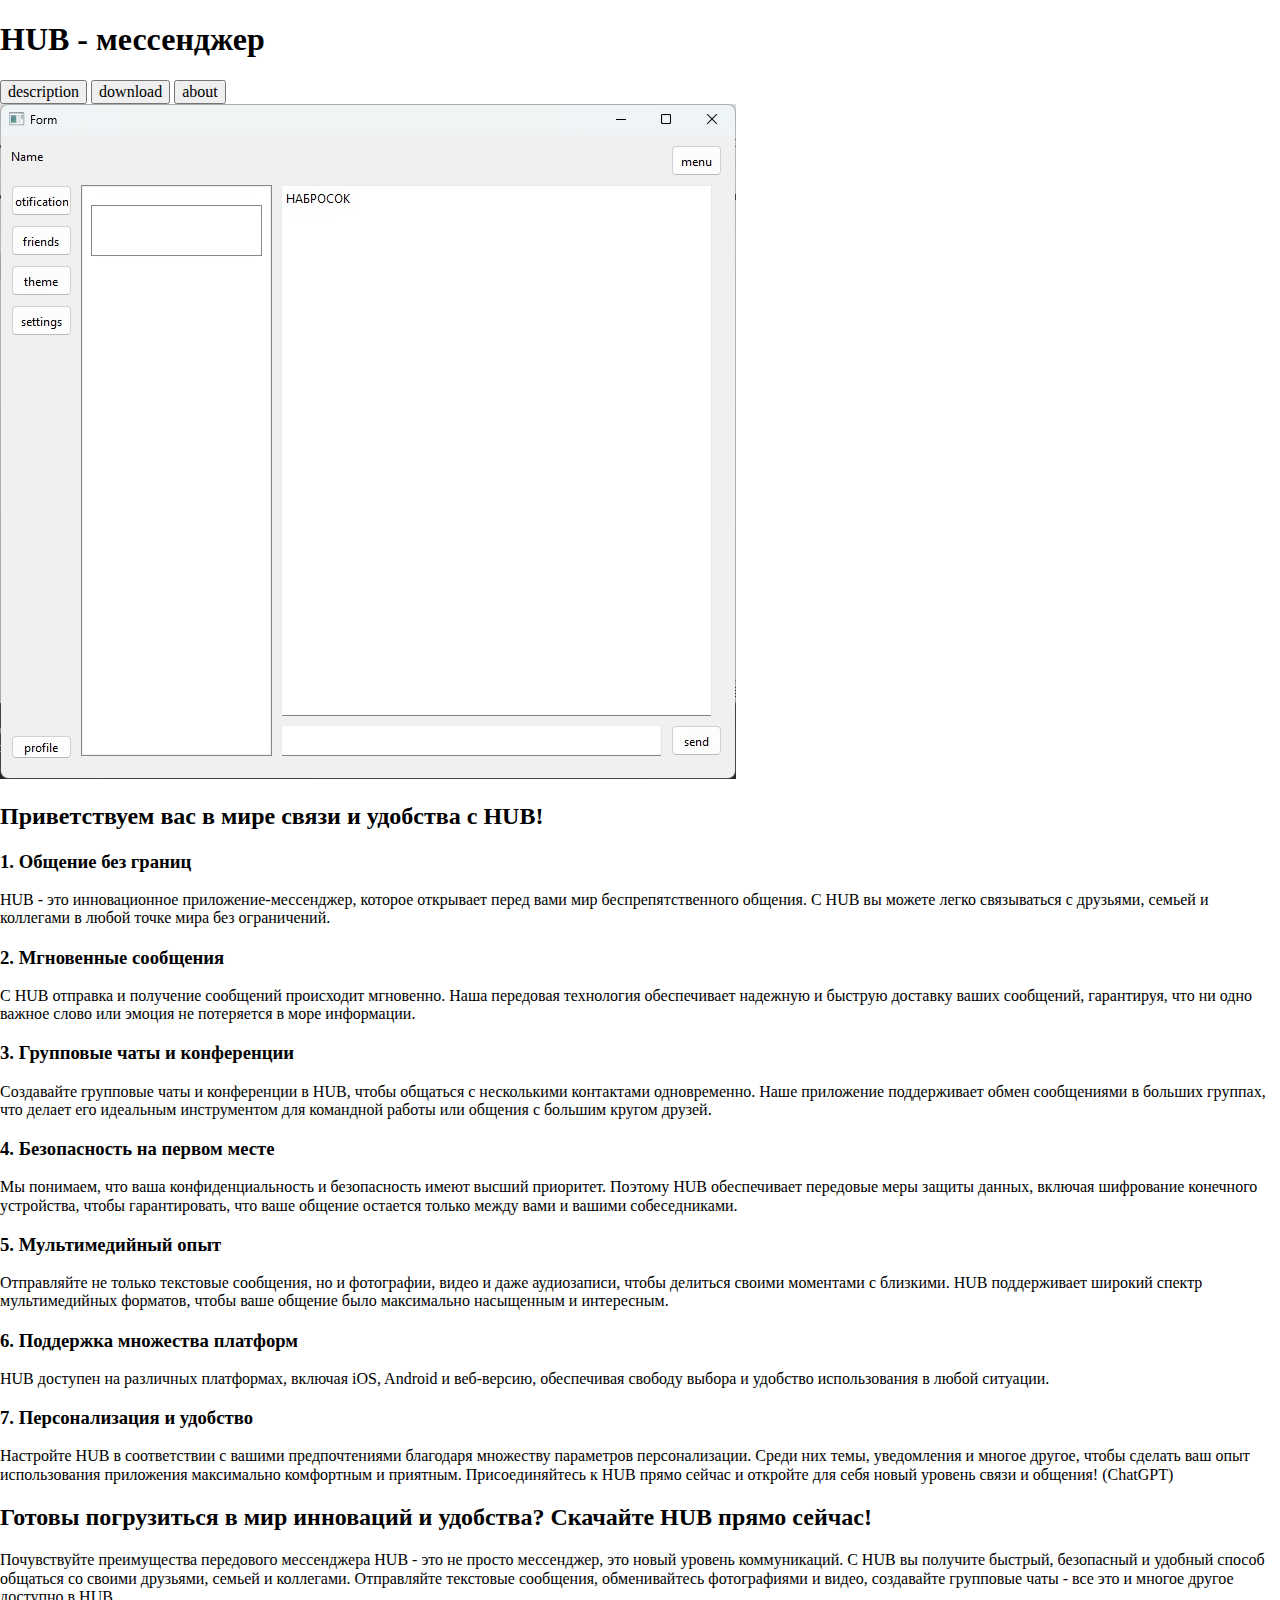
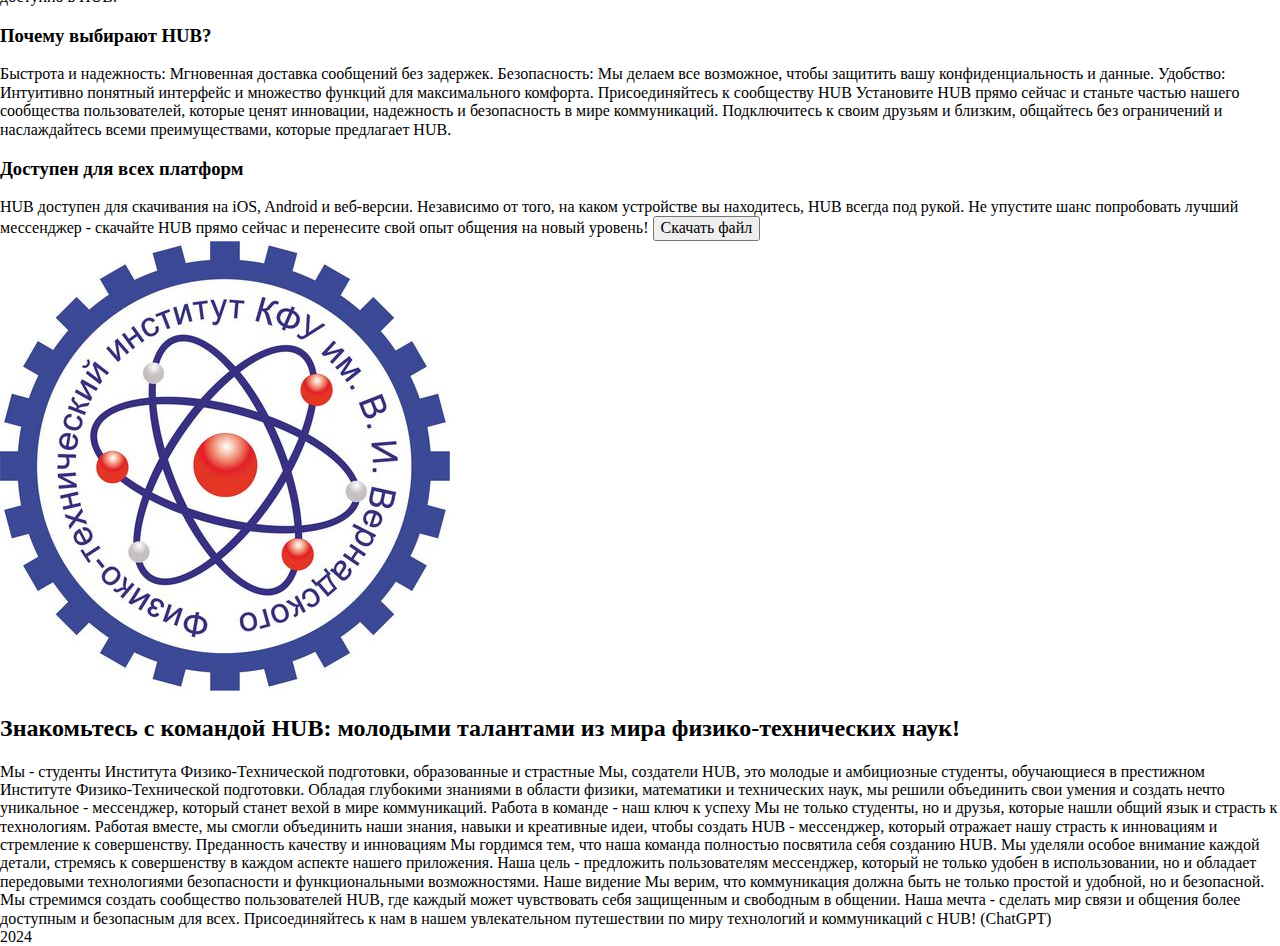
==== src/web/index.html @ a6098650 "wip" ====
<!--
Локальный месседжер
Студенты:
- Максим Покидько
18 марта 2024 г.
-->

<!DOCTYPE html>
<html lang="ru">
    <head>
        <meta charset="UTF-8">
        <meta name="viewport" content="width=device-width, initial-scale=1.0">
        <title>HUB</title>
        <link rel="shortcut icon" href="img/icon.ico" />
        <link rel="stylesheet" href="css/normalize.css">
        <link rel="stylesheet" href="css/style.css">
    </head>
    <body>
        <header>
            <h1>HUB - мессенджер</h1>
        </header>

        <nav>
            <button id="description">description</button>
            <button id="download">download</button>
            <button id="about">about</button>
        </nav>

        <main>

        <!--Заменить нормальным контентом-->
        <section id="section1">
            <div><img src="img/HUB.jpg"></div>
            <div>
                <h2>Приветствуем вас в мире связи и удобства с HUB!</h2>
                <h3>1. Общение без границ</h3>
                HUB - это инновационное приложение-мессенджер, которое открывает перед вами мир беспрепятственного общения. С HUB вы можете легко связываться с друзьями, семьей и коллегами в любой точке мира без ограничений.
                
                <h3>2. Мгновенные сообщения</h3>
                С HUB отправка и получение сообщений происходит мгновенно. Наша передовая технология обеспечивает надежную и быструю доставку ваших сообщений, гарантируя, что ни одно важное слово или эмоция не потеряется в море информации.
                
                <h3>3. Групповые чаты и конференции</h3>
                Создавайте групповые чаты и конференции в HUB, чтобы общаться с несколькими контактами одновременно. Наше приложение поддерживает обмен сообщениями в больших группах, что делает его идеальным инструментом для командной работы или общения с большим кругом друзей.
                
                <h3>4. Безопасность на первом месте</h3>
                Мы понимаем, что ваша конфиденциальность и безопасность имеют высший приоритет. Поэтому HUB обеспечивает передовые меры защиты данных, включая шифрование конечного устройства, чтобы гарантировать, что ваше общение остается только между вами и вашими собеседниками.
                
                <h3>5. Мультимедийный опыт</h3>
                Отправляйте не только текстовые сообщения, но и фотографии, видео и даже аудиозаписи, чтобы делиться своими моментами с близкими. HUB поддерживает широкий спектр мультимедийных форматов, чтобы ваше общение было максимально насыщенным и интересным.
                
                <h3>6. Поддержка множества платформ</h3>
                HUB доступен на различных платформах, включая iOS, Android и веб-версию, обеспечивая свободу выбора и удобство использования в любой ситуации.
                
                <h3>7. Персонализация и удобство</h3>
                Настройте HUB в соответствии с вашими предпочтениями благодаря множеству параметров персонализации. Среди них темы, уведомления и многое другое, чтобы сделать ваш опыт использования приложения максимально комфортным и приятным.
                
                Присоединяйтесь к HUB прямо сейчас и откройте для себя новый уровень связи и общения!
                (ChatGPT)
            </div>
        </section>

        <!--Заменить нормальным контентом-->
        <section id="section2">
            <h2>Готовы погрузиться в мир инноваций и удобства? Скачайте HUB прямо сейчас!</h2>
            Почувствуйте преимущества передового мессенджера
            HUB - это не просто мессенджер, это новый уровень коммуникаций. С HUB вы получите быстрый, безопасный и удобный способ общаться со своими друзьями, семьей и коллегами. Отправляйте текстовые сообщения, обменивайтесь фотографиями и видео, создавайте групповые чаты - все это и многое другое доступно в HUB.

            <h3>Почему выбирают HUB?</h3>
            Быстрота и надежность: Мгновенная доставка сообщений без задержек.
            Безопасность: Мы делаем все возможное, чтобы защитить вашу конфиденциальность и данные.
            Удобство: Интуитивно понятный интерфейс и множество функций для максимального комфорта.
            Присоединяйтесь к сообществу HUB
            Установите HUB прямо сейчас и станьте частью нашего сообщества пользователей, которые ценят инновации, надежность и безопасность в мире коммуникаций. Подключитесь к своим друзьям и близким, общайтесь без ограничений и наслаждайтесь всеми преимуществами, которые предлагает HUB.

            <h3>Доступен для всех платформ</h3>
            HUB доступен для скачивания на iOS, Android и веб-версии. Независимо от того, на каком устройстве вы находитесь, HUB всегда под рукой.

            Не упустите шанс попробовать лучший мессенджер - скачайте HUB прямо сейчас и перенесите свой опыт общения на новый уровень!
            <button onclick="downloadFile()">Скачать файл</button>
        </section>

        <!--Заменить нормальным контентом-->
        <section id="section3">
            <div><img src="img/icon.jpg"></div>
            <h2>Знакомьтесь с командой HUB: молодыми талантами из мира физико-технических наук!</h2>
            Мы - студенты Института Физико-Технической подготовки, образованные и страстные
            Мы, создатели HUB, это молодые и амбициозные студенты, обучающиеся в престижном Институте Физико-Технической подготовки. Обладая глубокими знаниями в области физики, математики и технических наук, мы решили объединить свои умения и создать нечто уникальное - мессенджер, который станет вехой в мире коммуникаций.

            Работа в команде - наш ключ к успеху
            Мы не только студенты, но и друзья, которые нашли общий язык и страсть к технологиям. Работая вместе, мы смогли объединить наши знания, навыки и креативные идеи, чтобы создать HUB - мессенджер, который отражает нашу страсть к инновациям и стремление к совершенству.

            Преданность качеству и инновациям
            Мы гордимся тем, что наша команда полностью посвятила себя созданию HUB. Мы уделяли особое внимание каждой детали, стремясь к совершенству в каждом аспекте нашего приложения. Наша цель - предложить пользователям мессенджер, который не только удобен в использовании, но и обладает передовыми технологиями безопасности и функциональными возможностями.

            Наше видение
            Мы верим, что коммуникация должна быть не только простой и удобной, но и безопасной. Мы стремимся создать сообщество пользователей HUB, где каждый может чувствовать себя защищенным и свободным в общении. Наша мечта - сделать мир связи и общения более доступным и безопасным для всех.

            Присоединяйтесь к нам в нашем увлекательном путешествии по миру технологий и коммуникаций с HUB!

            (ChatGPT)
        </section>

        <button id="up">Вверх</button>
    </main>

    <footer>
        2024
    </footer>
    </body>
    <script src="js/script.js"></script>
</html>
---- src/web/css/style.css ----
/**
Локальный месседжер
Студенты:
- Максим Покидько
18 марта 2024 г.
*/

.scrollButton {
  position: fixed;
  bottom: 20px;
  right: 20px;
  padding: 10px 20px;
  background-color: #007bff;
  color: #fff;
  text-decoration: none;
}

.scrollButton:hover {
  background-color: #0056b3;
}

#up{
  position: fixed;
  z-index: 1;
  right: 1em;
  bottom: 1em;
}
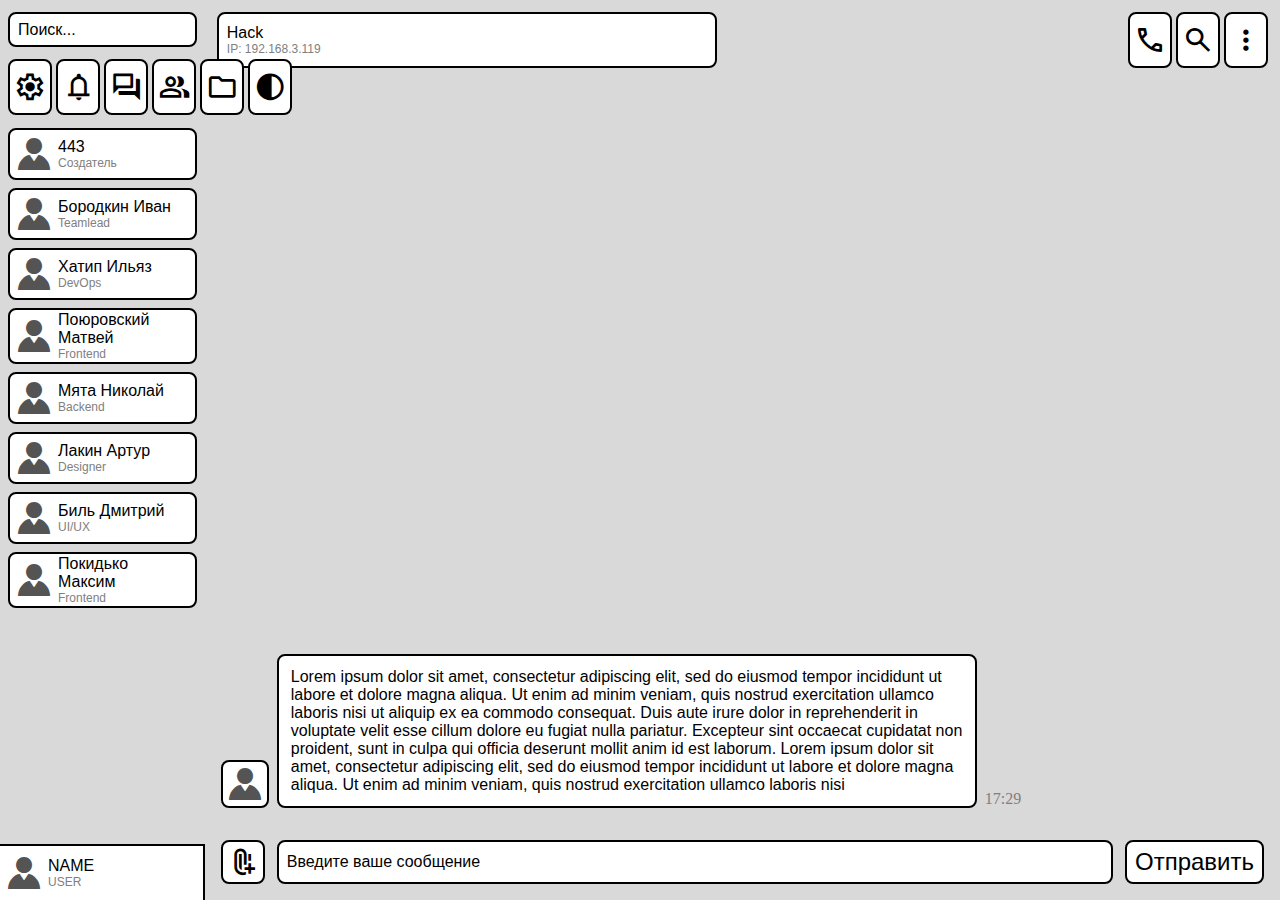
==== commit 6ecae918: "update website" ====
--- a/src/web/index.html
+++ b/src/web/index.html
@@ -1,111 +1,144 @@
-<!--
-Локальный месседжер
-Студенты:
-- Максим Покидько
-18 марта 2024 г.
--->
-
 <!DOCTYPE html>
-<html lang="ru">
-    <head>
-        <meta charset="UTF-8">
-        <meta name="viewport" content="width=device-width, initial-scale=1.0">
-        <title>HUB</title>
-        <link rel="shortcut icon" href="img/icon.ico" />
-        <link rel="stylesheet" href="css/normalize.css">
-        <link rel="stylesheet" href="css/style.css">
-    </head>
-    <body>
-        <header>
-            <h1>HUB - мессенджер</h1>
-        </header>
-
-        <nav>
-            <button id="description">description</button>
-            <button id="download">download</button>
-            <button id="about">about</button>
-        </nav>
-
-        <main>
-
-        <!--Заменить нормальным контентом-->
-        <section id="section1">
-            <div><img src="img/HUB.jpg"></div>
-            <div>
-                <h2>Приветствуем вас в мире связи и удобства с HUB!</h2>
-                <h3>1. Общение без границ</h3>
-                HUB - это инновационное приложение-мессенджер, которое открывает перед вами мир беспрепятственного общения. С HUB вы можете легко связываться с друзьями, семьей и коллегами в любой точке мира без ограничений.
-                
-                <h3>2. Мгновенные сообщения</h3>
-                С HUB отправка и получение сообщений происходит мгновенно. Наша передовая технология обеспечивает надежную и быструю доставку ваших сообщений, гарантируя, что ни одно важное слово или эмоция не потеряется в море информации.
-                
-                <h3>3. Групповые чаты и конференции</h3>
-                Создавайте групповые чаты и конференции в HUB, чтобы общаться с несколькими контактами одновременно. Наше приложение поддерживает обмен сообщениями в больших группах, что делает его идеальным инструментом для командной работы или общения с большим кругом друзей.
-                
-                <h3>4. Безопасность на первом месте</h3>
-                Мы понимаем, что ваша конфиденциальность и безопасность имеют высший приоритет. Поэтому HUB обеспечивает передовые меры защиты данных, включая шифрование конечного устройства, чтобы гарантировать, что ваше общение остается только между вами и вашими собеседниками.
-                
-                <h3>5. Мультимедийный опыт</h3>
-                Отправляйте не только текстовые сообщения, но и фотографии, видео и даже аудиозаписи, чтобы делиться своими моментами с близкими. HUB поддерживает широкий спектр мультимедийных форматов, чтобы ваше общение было максимально насыщенным и интересным.
-                
-                <h3>6. Поддержка множества платформ</h3>
-                HUB доступен на различных платформах, включая iOS, Android и веб-версию, обеспечивая свободу выбора и удобство использования в любой ситуации.
-                
-                <h3>7. Персонализация и удобство</h3>
-                Настройте HUB в соответствии с вашими предпочтениями благодаря множеству параметров персонализации. Среди них темы, уведомления и многое другое, чтобы сделать ваш опыт использования приложения максимально комфортным и приятным.
-                
-                Присоединяйтесь к HUB прямо сейчас и откройте для себя новый уровень связи и общения!
-                (ChatGPT)
-            </div>
-        </section>
-
-        <!--Заменить нормальным контентом-->
-        <section id="section2">
-            <h2>Готовы погрузиться в мир инноваций и удобства? Скачайте HUB прямо сейчас!</h2>
-            Почувствуйте преимущества передового мессенджера
-            HUB - это не просто мессенджер, это новый уровень коммуникаций. С HUB вы получите быстрый, безопасный и удобный способ общаться со своими друзьями, семьей и коллегами. Отправляйте текстовые сообщения, обменивайтесь фотографиями и видео, создавайте групповые чаты - все это и многое другое доступно в HUB.
-
-            <h3>Почему выбирают HUB?</h3>
-            Быстрота и надежность: Мгновенная доставка сообщений без задержек.
-            Безопасность: Мы делаем все возможное, чтобы защитить вашу конфиденциальность и данные.
-            Удобство: Интуитивно понятный интерфейс и множество функций для максимального комфорта.
-            Присоединяйтесь к сообществу HUB
-            Установите HUB прямо сейчас и станьте частью нашего сообщества пользователей, которые ценят инновации, надежность и безопасность в мире коммуникаций. Подключитесь к своим друзьям и близким, общайтесь без ограничений и наслаждайтесь всеми преимуществами, которые предлагает HUB.
-
-            <h3>Доступен для всех платформ</h3>
-            HUB доступен для скачивания на iOS, Android и веб-версии. Независимо от того, на каком устройстве вы находитесь, HUB всегда под рукой.
-
-            Не упустите шанс попробовать лучший мессенджер - скачайте HUB прямо сейчас и перенесите свой опыт общения на новый уровень!
-            <button onclick="downloadFile()">Скачать файл</button>
-        </section>
-
-        <!--Заменить нормальным контентом-->
-        <section id="section3">
-            <div><img src="img/icon.jpg"></div>
-            <h2>Знакомьтесь с командой HUB: молодыми талантами из мира физико-технических наук!</h2>
-            Мы - студенты Института Физико-Технической подготовки, образованные и страстные
-            Мы, создатели HUB, это молодые и амбициозные студенты, обучающиеся в престижном Институте Физико-Технической подготовки. Обладая глубокими знаниями в области физики, математики и технических наук, мы решили объединить свои умения и создать нечто уникальное - мессенджер, который станет вехой в мире коммуникаций.
-
-            Работа в команде - наш ключ к успеху
-            Мы не только студенты, но и друзья, которые нашли общий язык и страсть к технологиям. Работая вместе, мы смогли объединить наши знания, навыки и креативные идеи, чтобы создать HUB - мессенджер, который отражает нашу страсть к инновациям и стремление к совершенству.
-
-            Преданность качеству и инновациям
-            Мы гордимся тем, что наша команда полностью посвятила себя созданию HUB. Мы уделяли особое внимание каждой детали, стремясь к совершенству в каждом аспекте нашего приложения. Наша цель - предложить пользователям мессенджер, который не только удобен в использовании, но и обладает передовыми технологиями безопасности и функциональными возможностями.
-
-            Наше видение
-            Мы верим, что коммуникация должна быть не только простой и удобной, но и безопасной. Мы стремимся создать сообщество пользователей HUB, где каждый может чувствовать себя защищенным и свободным в общении. Наша мечта - сделать мир связи и общения более доступным и безопасным для всех.
-
-            Присоединяйтесь к нам в нашем увлекательном путешествии по миру технологий и коммуникаций с HUB!
-
-            (ChatGPT)
-        </section>
-
-        <button id="up">Вверх</button>
-    </main>
-
-    <footer>
-        2024
-    </footer>
-    </body>
-    <script src="js/script.js"></script>
-</html>+<html>
+	<head>
+		<title>Project HUb</title>
+		<link rel="stylesheet" href="styles/main.css">
+	</head>
+	<body>
+		<div class="sidebar">
+			<div class="sidebar__find">
+				<input class="input" placeholder="Поиск..."></input>
+			</div>
+			<div class="sidebar__btns">
+				<div class="btn icon-only">
+					<i class="btn__icon icon-settings"></i>
+				</div>
+				<div class="btn icon-only">
+					<i class="btn__icon icon-notifications"></i>
+				</div>
+				<div class="btn icon-only">
+					<i class="btn__icon icon-public-chat"></i>
+				</div>
+				<div class="btn icon-only">
+					<i class="btn__icon icon-group"></i>
+				</div>
+				<div class="btn icon-only">
+					<i class="btn__icon icon-folder"></i>
+				</div>
+				<div class="btn icon-only">
+					<i class="btn__icon icon-theme-switcher"></i>
+				</div>
+			</div>
+			<div class="sidebar__users">
+				<div class="user-card">
+					<i class="user-card__avatar icon-default-avatar"></i>
+					<div class="user-card__body">
+						<p class="user-card__title">443</p>
+						<p class="user-card__subtitle">Создатель</p>
+				</div>
+				</div>
+				<div class="user-card">
+					<i class="user-card__avatar icon-default-avatar"></i>
+					<div class="user-card__body">
+						<p class="user-card__title">Бородкин Иван</p>
+						<p class="user-card__subtitle">Teamlead</p>
+					</div>
+				</div>
+				<div class="user-card">
+					<i class="user-card__avatar icon-default-avatar"></i>
+					<div class="user-card__body">
+						<p class="user-card__title">Хатип Ильяз</p>
+						<p class="user-card__subtitle">DevOps</p>
+					</div>
+				</div>
+				<div class="user-card">
+					<i class="user-card__avatar icon-default-avatar"></i>
+					<div class="user-card__body">
+						<p class="user-card__title">Поюровский Матвей</p>
+						<p class="user-card__subtitle">Frontend</p>
+					</div>
+				</div>
+				<div class="user-card">
+					<i class="user-card__avatar icon-default-avatar"></i>
+					<div class="user-card__body">
+						<p class="user-card__title">Мята Николай</p>
+						<p class="user-card__subtitle">Backend</p>
+					</div>
+				</div>
+				<div class="user-card">
+					<i class="user-card__avatar icon-default-avatar"></i>
+					<div class="user-card__body">
+						<p class="user-card__title">Лакин Артур</p>
+						<p class="user-card__subtitle">Designer</p>
+					</div>
+				</div>
+				<div class="user-card">
+					<i class="user-card__avatar icon-default-avatar"></i>
+					<div class="user-card__body">
+						<p class="user-card__title">Биль Дмитрий</p>
+						<p class="user-card__subtitle">UI/UX</p>
+					</div>
+				</div>
+				<div class="user-card">
+					<i class="user-card__avatar icon-default-avatar"></i>
+					<div class="user-card__body">
+						<p class="user-card__title">Покидько Максим</p>
+						<p class="user-card__subtitle">Frontend</p>
+					</div>
+				</div>
+			</div>
+			<div class="sidebar__user-info">
+				<div class="user-card main-user">
+					<i class="user-card__avatar icon-default-avatar"></i>
+					<div class="user-card__body">
+						<p class="user-card__title">NAME</p>
+						<p class="user-card__subtitle">USER</p>
+					</div>
+				</div>
+			</div>
+		</div>
+		<div class="chat">
+			<div class="chat__header">
+				<div class="user-card user-card--wide">
+					<div class="user-card__body">
+						<p class="user-card__title">Hack</p>
+						<p class="user-card__subtitle">IP: 192.168.3.119</p>
+					</div>
+				</div>
+				<div class="chat__actions">
+					<div class="btn icon-only">
+						<i class="icon-phone"></i>
+					</div>
+					<div class="btn icon-only">
+						<i class="icon-search"></i>
+					</div>
+					<div class="btn icon-only">
+						<i class="icon-more"></i>
+					</div>
+				</div>
+			</div>	
+			<div class="chat__body">
+				<div class="message">
+					<div class="message__avatar">
+						<i class="icon-default-avatar"></i>
+					</div>
+					<div class="message__content">
+						<div class="text-block">
+							<p class="text-block__content">Lorem ipsum dolor sit amet, consectetur adipiscing elit, sed do eiusmod  tempor incididunt ut labore et dolore magna aliqua. Ut enim ad minim  veniam, quis nostrud exercitation ullamco laboris nisi ut aliquip ex ea  commodo consequat. Duis aute irure dolor in reprehenderit in voluptate  velit esse cillum dolore eu fugiat nulla pariatur. Excepteur sint  occaecat cupidatat non proident, sunt in culpa qui officia deserunt  mollit anim id est laborum. Lorem ipsum dolor sit amet, consectetur adipiscing elit, sed do eiusmod  tempor incididunt ut labore et dolore magna aliqua. Ut enim ad minim  veniam, quis nostrud exercitation ullamco laboris nisi</p>
+						</div>
+					</div>
+					<p class="message__time">17:29</p>
+				</div>
+			</div>
+			<div class="chat__footer">
+				<div class="btn icon-only">
+					<i class="icon-attach-file"></i>
+				</div>
+				<input class="input input--wide" placeholder="Введите ваше сообщение"></input>
+				<div class="btn">
+					<p class="btn__text">Отправить</p>
+				</div>
+			</div>
+		</div>
+	</body>
+</html>
--- a/src/web/styles/main.css
+++ b/src/web/styles/main.css
@@ -0,0 +1,9 @@
+@import url("reset.css");
+@import url("chat.css");
+@import url("sidebar.css");
+@import url("message.css");
+@import url("user-card.css");
+@import url("btn.css");
+@import url("input.css");
+@import url("property.css");
+@import url("../icons/icomoon/style.css");
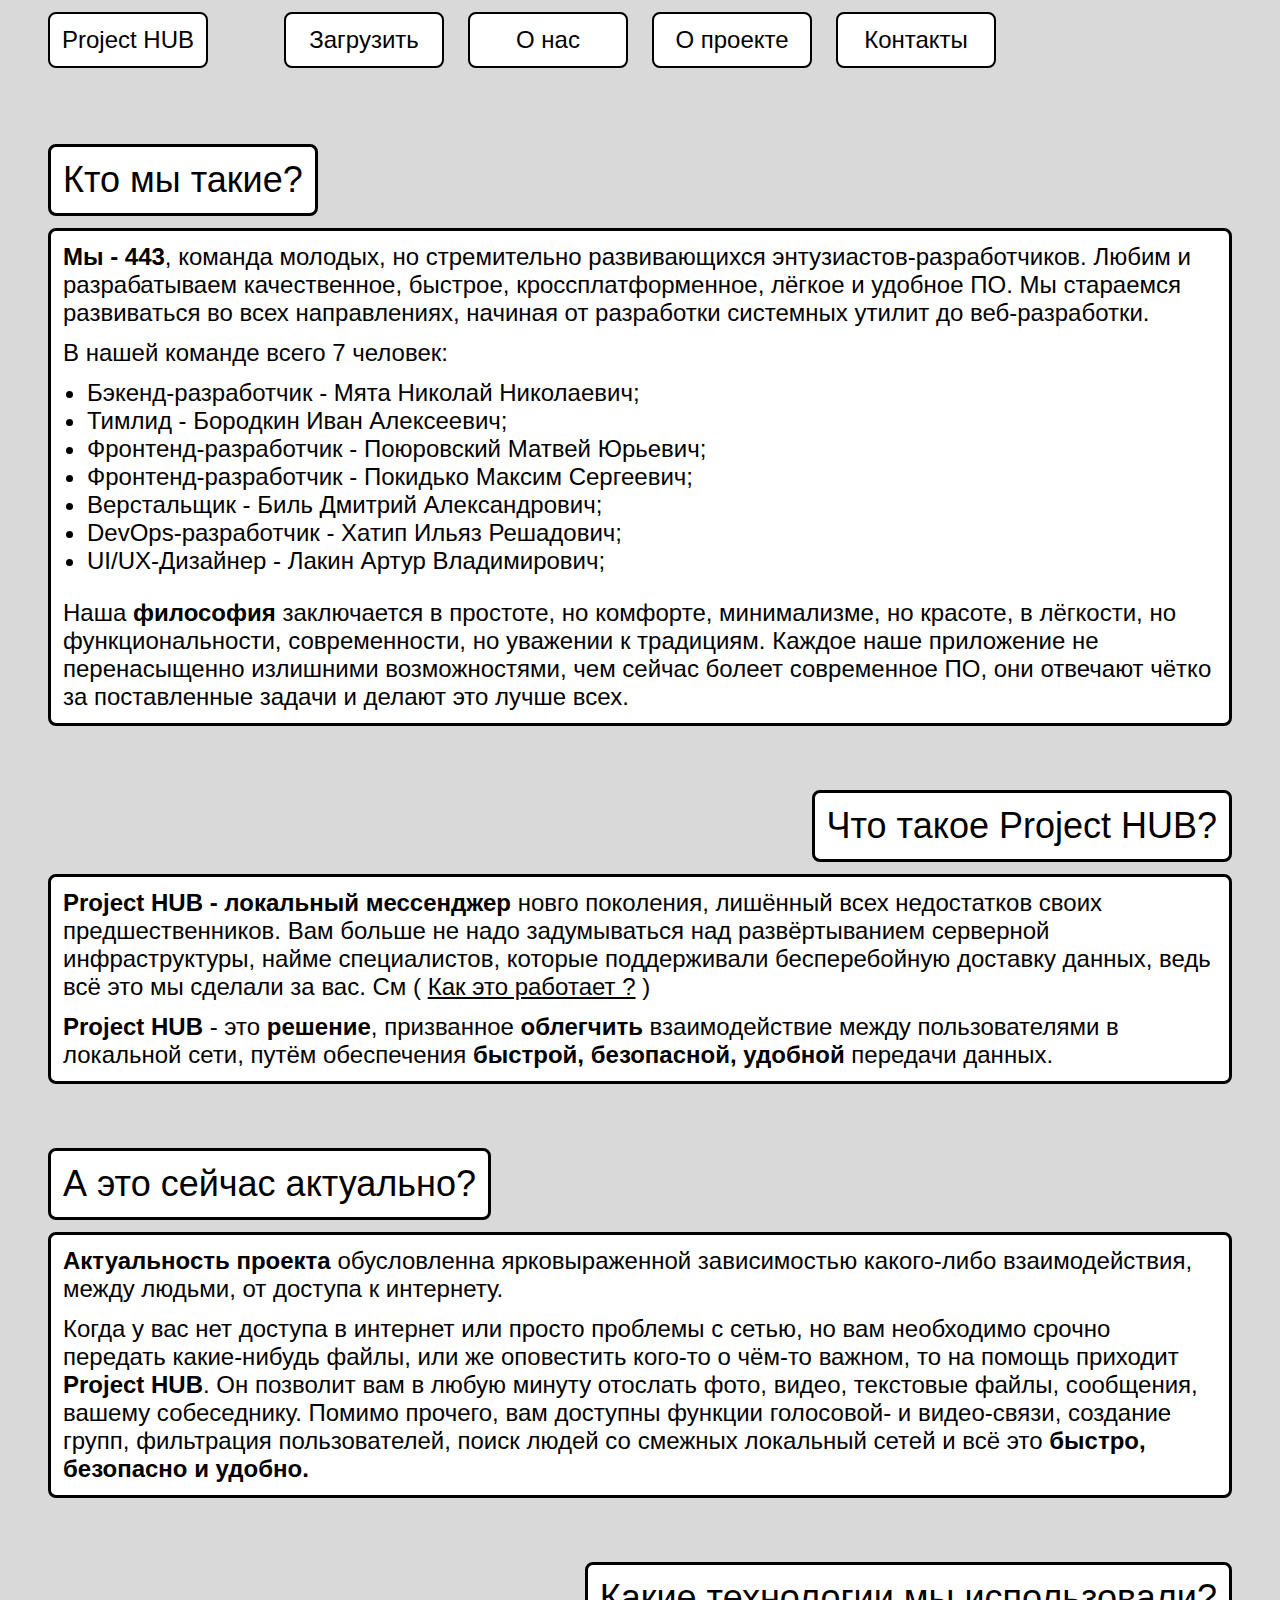
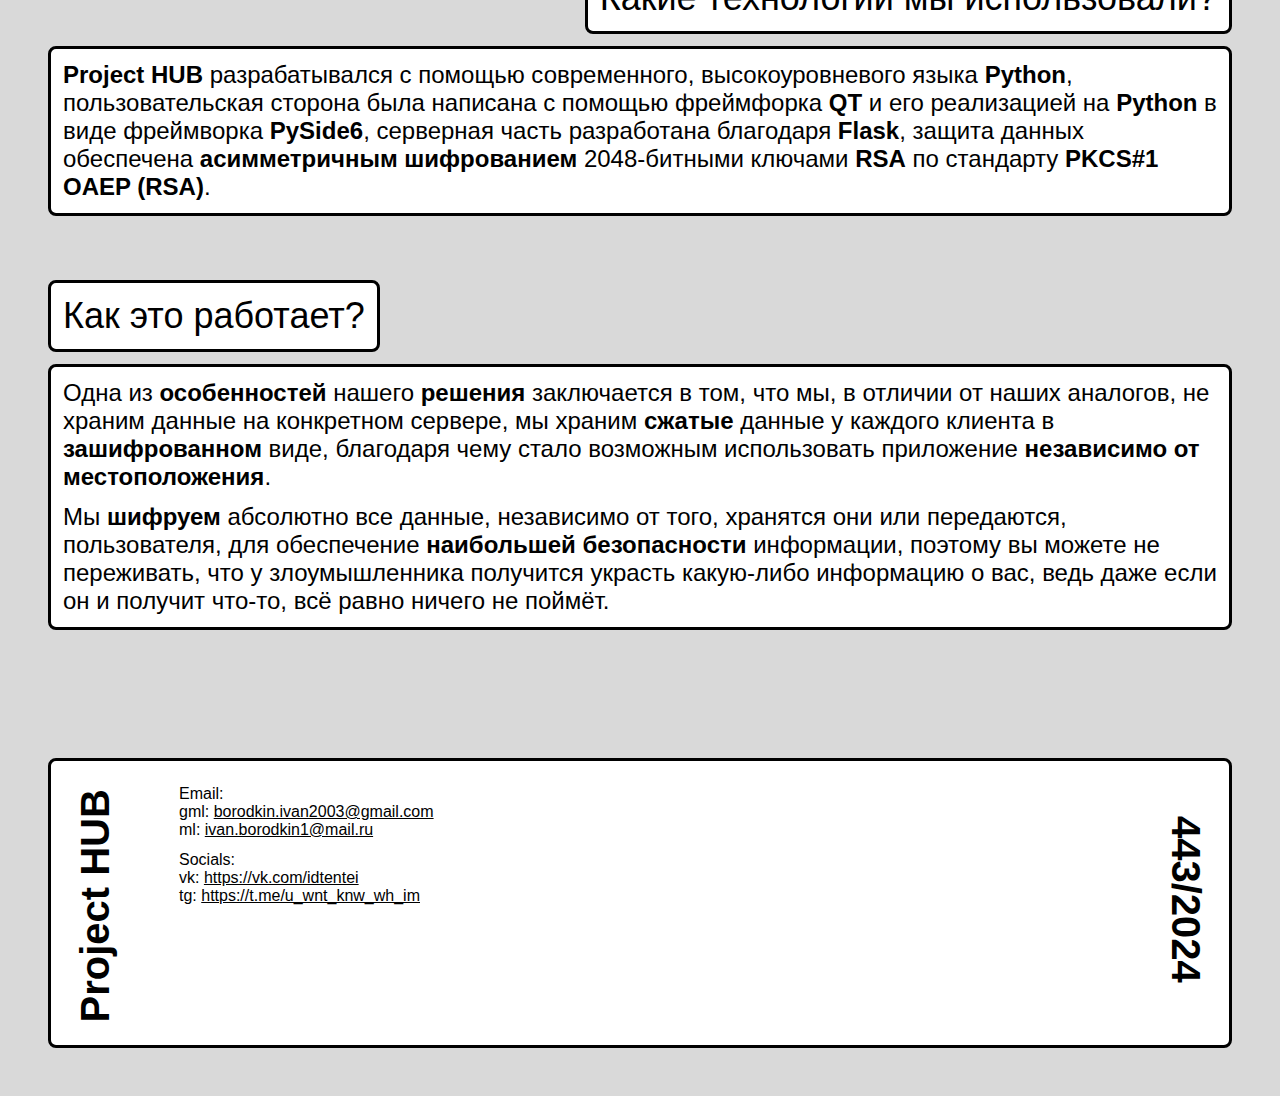
==== commit a3223c76: "update website" ====
--- a/src/web/index.html
+++ b/src/web/index.html
@@ -1,144 +1,109 @@
 <!DOCTYPE html>
 <html>
-	<head>
-		<title>Project HUb</title>
-		<link rel="stylesheet" href="styles/main.css">
-	</head>
-	<body>
-		<div class="sidebar">
-			<div class="sidebar__find">
-				<input class="input" placeholder="Поиск..."></input>
-			</div>
-			<div class="sidebar__btns">
-				<div class="btn icon-only">
-					<i class="btn__icon icon-settings"></i>
+<head>
+	<title>Projecct HUB</title>
+	<link rel="stylesheet" href="./styles/main.css">
+</head>
+<body>
+	<div class="header">
+		<a href="#">
+			<button class="btn">
+				Project HUB
+			</button>
+		</a>
+		<div class="header__nav">
+			<button class="btn">
+				Загрузить
+			</button>
+			<a href="#About-Us">
+				<button class="btn">
+					О нас
+				</button>
+			</a>
+			<a href="#About-Project">
+				<button class="btn">
+					О проекте
+				</button>
+			</a>
+			<a href="#Contacts">
+				<button class="btn">
+					Контакты
+				</button>
+			</a>
+		</div>
+	</div>
+	<div class="section section--left">
+		<div class="section__title" id="About-Us">
+			<p>Кто мы такие?</h2>
+		</div>
+		<div class="section__content">
+			<p><b>Мы - 443</b>, команда молодых, но стремительно развивающихся энтузиастов-разработчиков. Любим и разрабатываем качественное, быстрое, кроссплатформенное, лёгкое и удобное ПО. Мы стараемся развиваться во всех направлениях, начиная от разработки системных утилит до веб-разработки.</p>
+			<p>В нашей команде всего 7 человек:
+				<ul>
+					<li>Бэкенд-разработчик - Мята Николай Николаевич;</li>
+					<li>Тимлид - Бородкин Иван Алексеевич;</li>
+					<li>Фронтенд-разработчик - Поюровский Матвей Юрьевич;</li>
+					<li>Фронтенд-разработчик - Покидько Максим Сергеевич;</li>
+					<li>Верстальщик - Биль Дмитрий Александрович;</li>
+					<li>DevOps-разработчик - Хатип Ильяз Решадович;</li>
+					<li>UI/UX-Дизайнер - Лакин Артур Владимирович;</li>
+				</ul>
+			</p>
+			<p>Наша <b>философия</b> заключается в простоте, но комфорте, минимализме, но красоте, в лёгкости, но функциональности, современности, но уважении к традициям. Каждое наше приложение не перенасыщенно излишними возможностями, чем сейчас болеет современное ПО, они отвечают чётко за поставленные задачи и делают это лучше всех.</p>
+		</div>
+	</div>
+	<div class="section section--right" id="About-Project">
+		<div class="section__title">
+			<p>Что такое Project HUB?</h2>
+		</div>
+		<div class="section__content">
+			<p><b>Project HUB - локальный мессенджер</b> новго поколения, лишённый всех недостатков своих предшественников. Вам больше не надо задумываться над развёртыванием серверной инфраструктуры, найме специалистов, которые поддерживали бесперебойную доставку данных, ведь всё это мы сделали за вас. См ( <a class="default-link" href="#How-It-Works">Как это работает ?</a> )</p>
+			<p><b>Project HUB</b> - это <b>решение</b>, призванное <b>облегчить</b> взаимодействие между пользователями в локальной сети, путём обеспечения <b>быстрой, безопасной, удобной</b> передачи данных.</p>
+		</div>
+	</div>
+	<div class="section section--left">
+		<div class="section__title">
+			<p>А это сейчас актуально?</h2>
+		</div>
+		<div class="section__content">
+			<p><b>Актуальность проекта</b> обусловленна ярковыраженной зависимостью какого-либо взаимодействия, между людьми, от доступа к интернету. </p>
+			<p>Когда у вас нет доступа в интернет или просто проблемы с сетью, но вам необходимо срочно передать какие-нибудь файлы, или же оповестить кого-то о чём-то важном, то на помощь приходит <b>Project HUB</b>. Он позволит вам в любую минуту отослать фото, видео, текстовые файлы, сообщения, вашему собеседнику. Помимо прочего, вам доступны функции голосовой- и видео-связи, создание групп, фильтрация пользователей, поиск людей со смежных локальный сетей и всё это <b>быстро, безопасно и удобно.</b></p>
+		</div>
+	</div>
+	<div class="section section--right">
+		<div class="section__title">
+			<p>Какие технологии мы использовали?</h2>
+		</div>
+		<div class="section__content">
+			<p><b>Project HUB</b> разрабатывался с помощью современного, высокоуровневого языка <b>Python</b>, пользовательская сторона была написана с помощью фреймфорка <b>QT</b> и его реализацией на <b>Python</b> в виде фреймворка <b>PySide6</b>, серверная часть разработана благодаря <b>Flask</b>, защита данных обеспечена <b>асимметричным шифрованием</b> 2048-битными ключами <b>RSA</b> по стандарту <b>PKCS#1 OAEP (RSA)</b>.</p>
+		</div>
+	</div>
+	<div class="section section--left" id="How-It-Works">
+		<div class="section__title">
+			<p>Как это работает?</h2>
+		</div>
+		<div class="section__content">
+			<p>Одна из <b>особенностей</b> нашего <b>решения</b> заключается в том, что мы, в отличии от наших аналогов, не храним данные на конкретном сервере, мы храним <b>сжатые</b> данные у каждого клиента в <b>зашифрованном</b> виде, благодаря чему стало возможным использовать приложение <b>независимо от местоположения</b>.</p>
+			<p>Мы <b>шифруем</b> абсолютно все данные, независимо от того, хранятся они или передаются, пользователя, для обеспечение <b>наибольшей безопасности</b> информации, поэтому вы можете не переживать, что у злоумышленника получится украсть какую-либо информацию о вас, ведь даже если он и получит что-то, всё равно ничего не поймёт.</p>
+		</div>
+	</div>
+	<div class="footer" id="Contacts">
+		<div class="footer__inner">
+			<p class="footer__text-decor footer__text-decor--left">Project HUB</p>
+			<div class="footer__content">
+				<div class="footer__links">
+					<p class="footer__links-title">Email:</p>
+					<p>gml: <a class="default-link footer__links-link" href="mailto:borodkin.ivan2003@gmail.com">borodkin.ivan2003@gmail.com</a></p>
+					<p>ml: <a class="default-link footer__links-link" href="mailto:ivan.borodkin1@mail.ru">ivan.borodkin1@mail.ru</a></p>
 				</div>
-				<div class="btn icon-only">
-					<i class="btn__icon icon-notifications"></i>
-				</div>
-				<div class="btn icon-only">
-					<i class="btn__icon icon-public-chat"></i>
-				</div>
-				<div class="btn icon-only">
-					<i class="btn__icon icon-group"></i>
-				</div>
-				<div class="btn icon-only">
-					<i class="btn__icon icon-folder"></i>
-				</div>
-				<div class="btn icon-only">
-					<i class="btn__icon icon-theme-switcher"></i>
+				<div class="footer__links">
+					<p class="footer__links-title">Socials:</p>
+					<p>vk: <a class="default-link footer__links-link" href="https://vk.com/idtentei">https://vk.com/idtentei</a></p>
+					<p>tg: <a class="default-link footer__links-link" href="https://t.me/u_wnt_knw_wh_im">https://t.me/u_wnt_knw_wh_im</a></p>
 				</div>
 			</div>
-			<div class="sidebar__users">
-				<div class="user-card">
-					<i class="user-card__avatar icon-default-avatar"></i>
-					<div class="user-card__body">
-						<p class="user-card__title">443</p>
-						<p class="user-card__subtitle">Создатель</p>
-				</div>
-				</div>
-				<div class="user-card">
-					<i class="user-card__avatar icon-default-avatar"></i>
-					<div class="user-card__body">
-						<p class="user-card__title">Бородкин Иван</p>
-						<p class="user-card__subtitle">Teamlead</p>
-					</div>
-				</div>
-				<div class="user-card">
-					<i class="user-card__avatar icon-default-avatar"></i>
-					<div class="user-card__body">
-						<p class="user-card__title">Хатип Ильяз</p>
-						<p class="user-card__subtitle">DevOps</p>
-					</div>
-				</div>
-				<div class="user-card">
-					<i class="user-card__avatar icon-default-avatar"></i>
-					<div class="user-card__body">
-						<p class="user-card__title">Поюровский Матвей</p>
-						<p class="user-card__subtitle">Frontend</p>
-					</div>
-				</div>
-				<div class="user-card">
-					<i class="user-card__avatar icon-default-avatar"></i>
-					<div class="user-card__body">
-						<p class="user-card__title">Мята Николай</p>
-						<p class="user-card__subtitle">Backend</p>
-					</div>
-				</div>
-				<div class="user-card">
-					<i class="user-card__avatar icon-default-avatar"></i>
-					<div class="user-card__body">
-						<p class="user-card__title">Лакин Артур</p>
-						<p class="user-card__subtitle">Designer</p>
-					</div>
-				</div>
-				<div class="user-card">
-					<i class="user-card__avatar icon-default-avatar"></i>
-					<div class="user-card__body">
-						<p class="user-card__title">Биль Дмитрий</p>
-						<p class="user-card__subtitle">UI/UX</p>
-					</div>
-				</div>
-				<div class="user-card">
-					<i class="user-card__avatar icon-default-avatar"></i>
-					<div class="user-card__body">
-						<p class="user-card__title">Покидько Максим</p>
-						<p class="user-card__subtitle">Frontend</p>
-					</div>
-				</div>
-			</div>
-			<div class="sidebar__user-info">
-				<div class="user-card main-user">
-					<i class="user-card__avatar icon-default-avatar"></i>
-					<div class="user-card__body">
-						<p class="user-card__title">NAME</p>
-						<p class="user-card__subtitle">USER</p>
-					</div>
-				</div>
-			</div>
+			<p class="footer__text-decor footer__text-decor--right">443/2024</p>
 		</div>
-		<div class="chat">
-			<div class="chat__header">
-				<div class="user-card user-card--wide">
-					<div class="user-card__body">
-						<p class="user-card__title">Hack</p>
-						<p class="user-card__subtitle">IP: 192.168.3.119</p>
-					</div>
-				</div>
-				<div class="chat__actions">
-					<div class="btn icon-only">
-						<i class="icon-phone"></i>
-					</div>
-					<div class="btn icon-only">
-						<i class="icon-search"></i>
-					</div>
-					<div class="btn icon-only">
-						<i class="icon-more"></i>
-					</div>
-				</div>
-			</div>	
-			<div class="chat__body">
-				<div class="message">
-					<div class="message__avatar">
-						<i class="icon-default-avatar"></i>
-					</div>
-					<div class="message__content">
-						<div class="text-block">
-							<p class="text-block__content">Lorem ipsum dolor sit amet, consectetur adipiscing elit, sed do eiusmod  tempor incididunt ut labore et dolore magna aliqua. Ut enim ad minim  veniam, quis nostrud exercitation ullamco laboris nisi ut aliquip ex ea  commodo consequat. Duis aute irure dolor in reprehenderit in voluptate  velit esse cillum dolore eu fugiat nulla pariatur. Excepteur sint  occaecat cupidatat non proident, sunt in culpa qui officia deserunt  mollit anim id est laborum. Lorem ipsum dolor sit amet, consectetur adipiscing elit, sed do eiusmod  tempor incididunt ut labore et dolore magna aliqua. Ut enim ad minim  veniam, quis nostrud exercitation ullamco laboris nisi</p>
-						</div>
-					</div>
-					<p class="message__time">17:29</p>
-				</div>
-			</div>
-			<div class="chat__footer">
-				<div class="btn icon-only">
-					<i class="icon-attach-file"></i>
-				</div>
-				<input class="input input--wide" placeholder="Введите ваше сообщение"></input>
-				<div class="btn">
-					<p class="btn__text">Отправить</p>
-				</div>
-			</div>
-		</div>
-	</body>
+	</div>
+</body>
 </html>
--- a/src/web/styles/main.css
+++ b/src/web/styles/main.css
@@ -1,9 +1,6 @@
+@import url("header.css");
+@import url("btn.css");
+@import url("section.css");
+@import url("footer.css");
+@import url("variables.css");
 @import url("reset.css");
-@import url("chat.css");
-@import url("sidebar.css");
-@import url("message.css");
-@import url("user-card.css");
-@import url("btn.css");
-@import url("input.css");
-@import url("property.css");
-@import url("../icons/icomoon/style.css");
